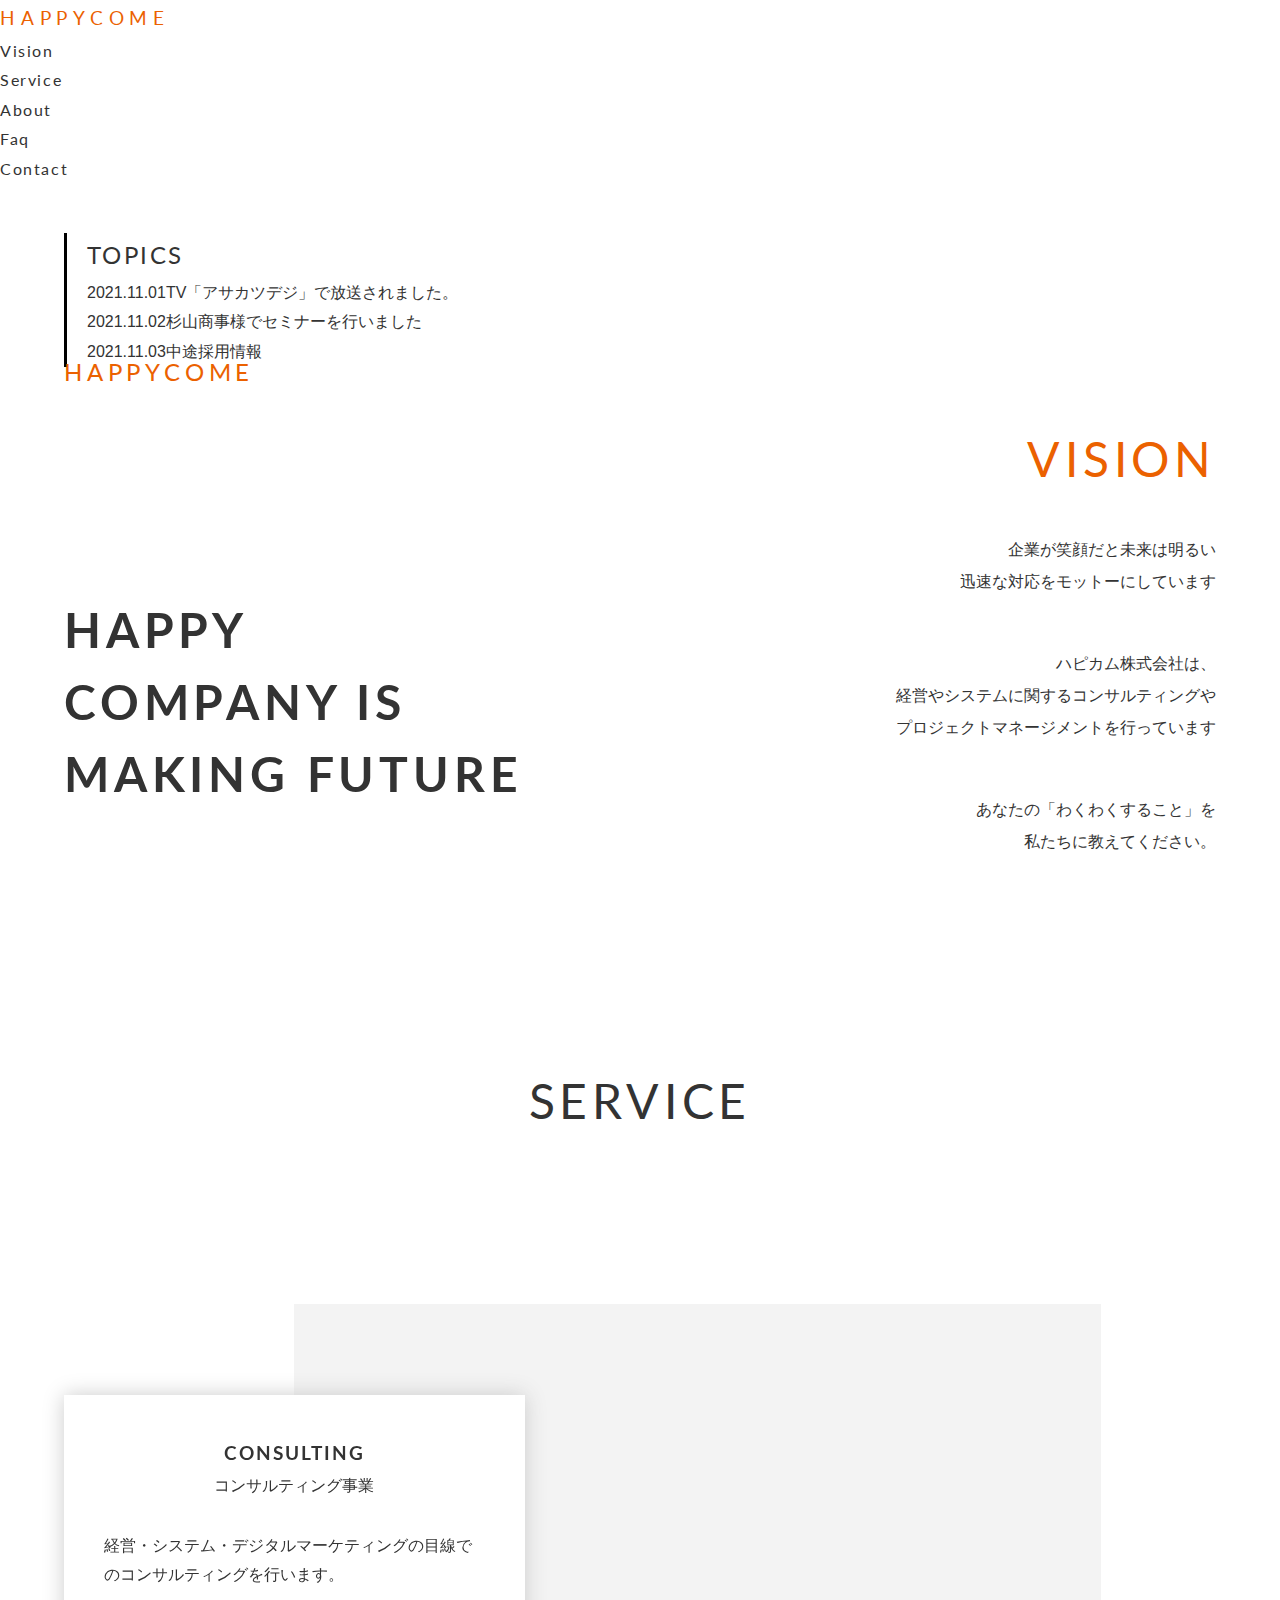
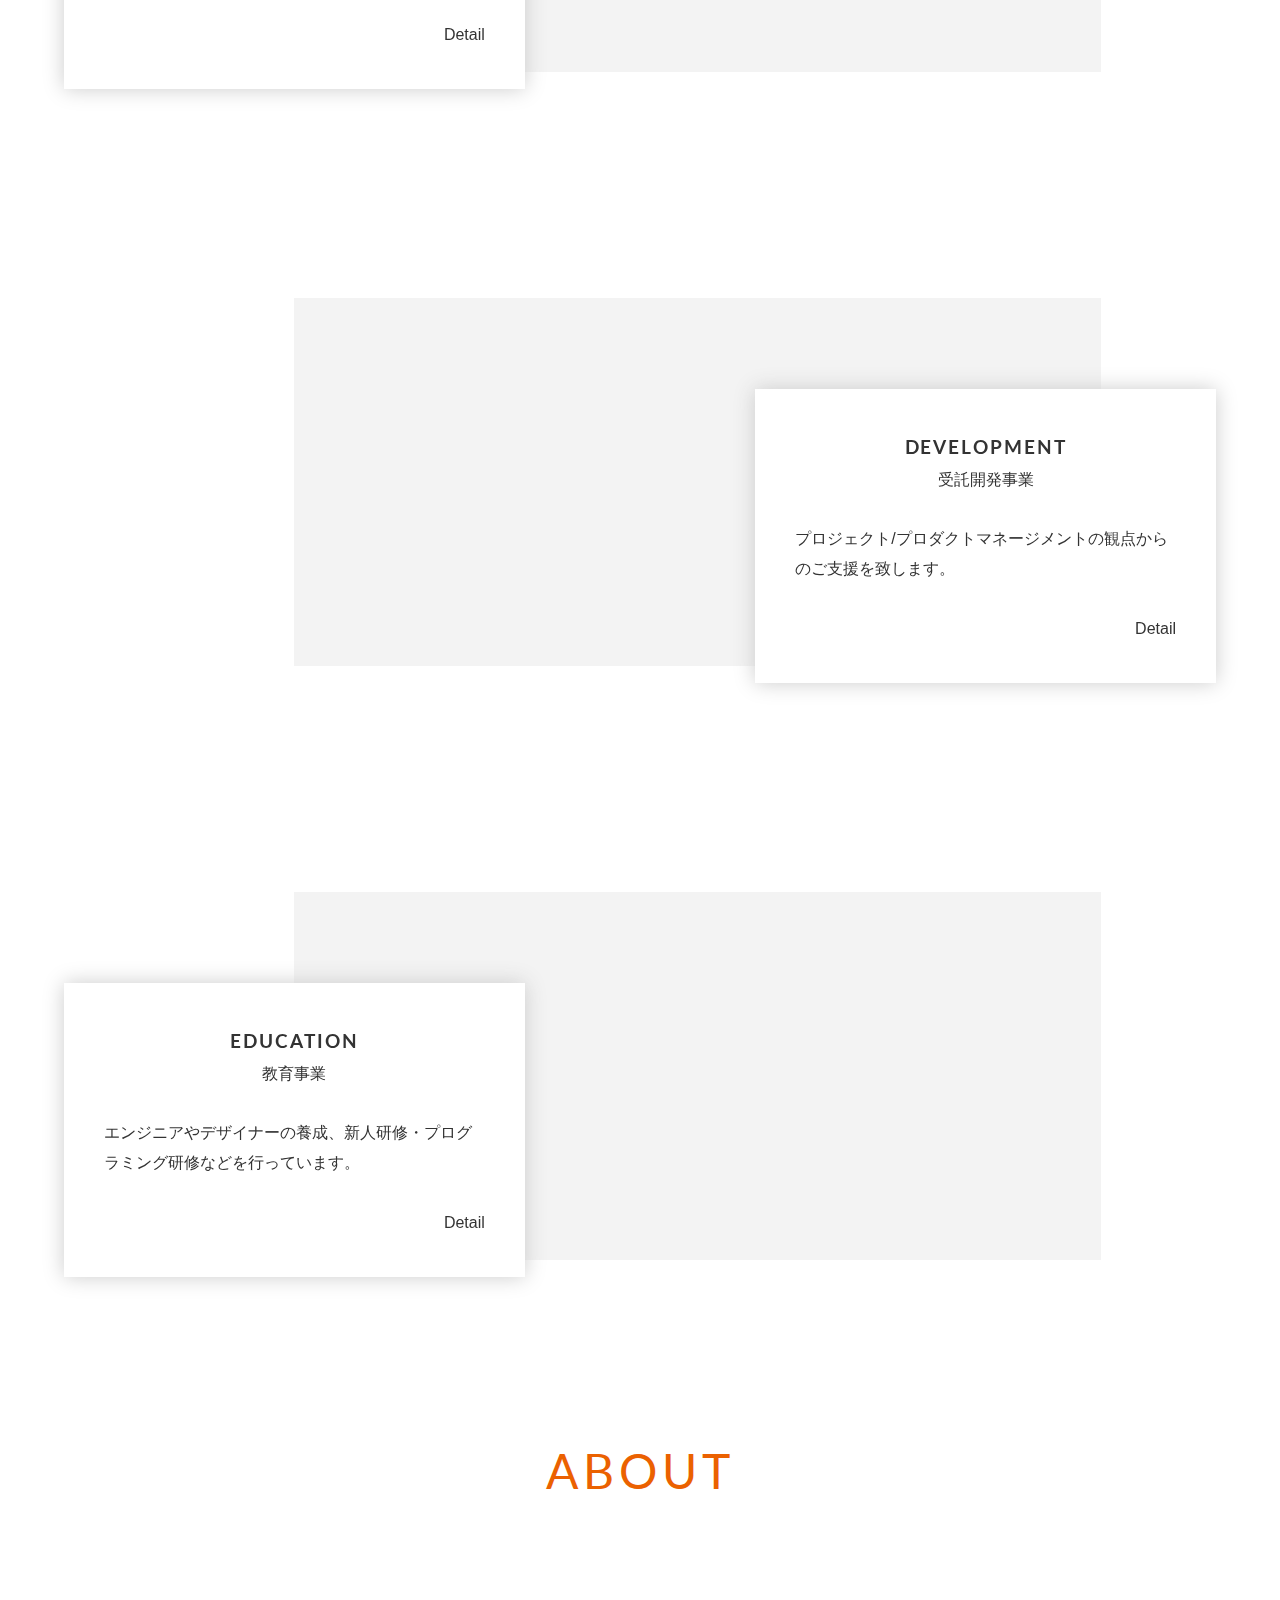
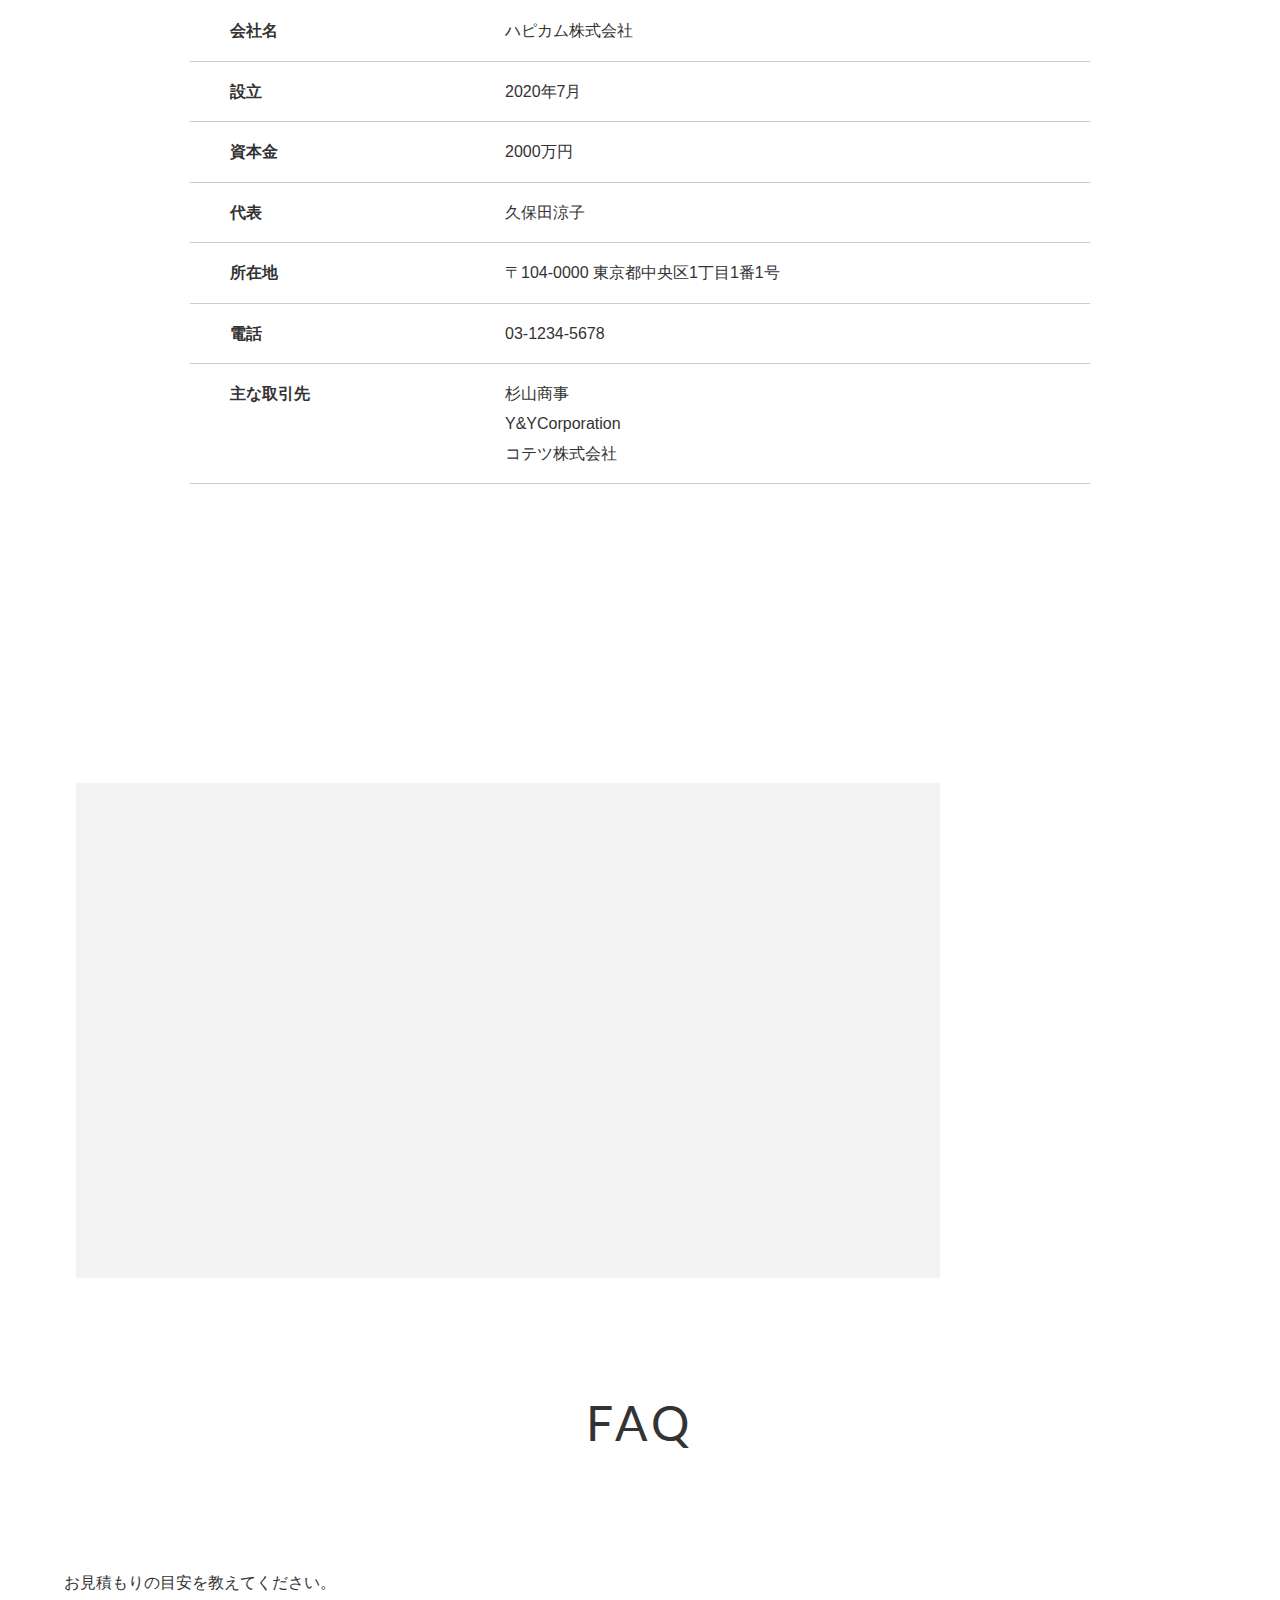
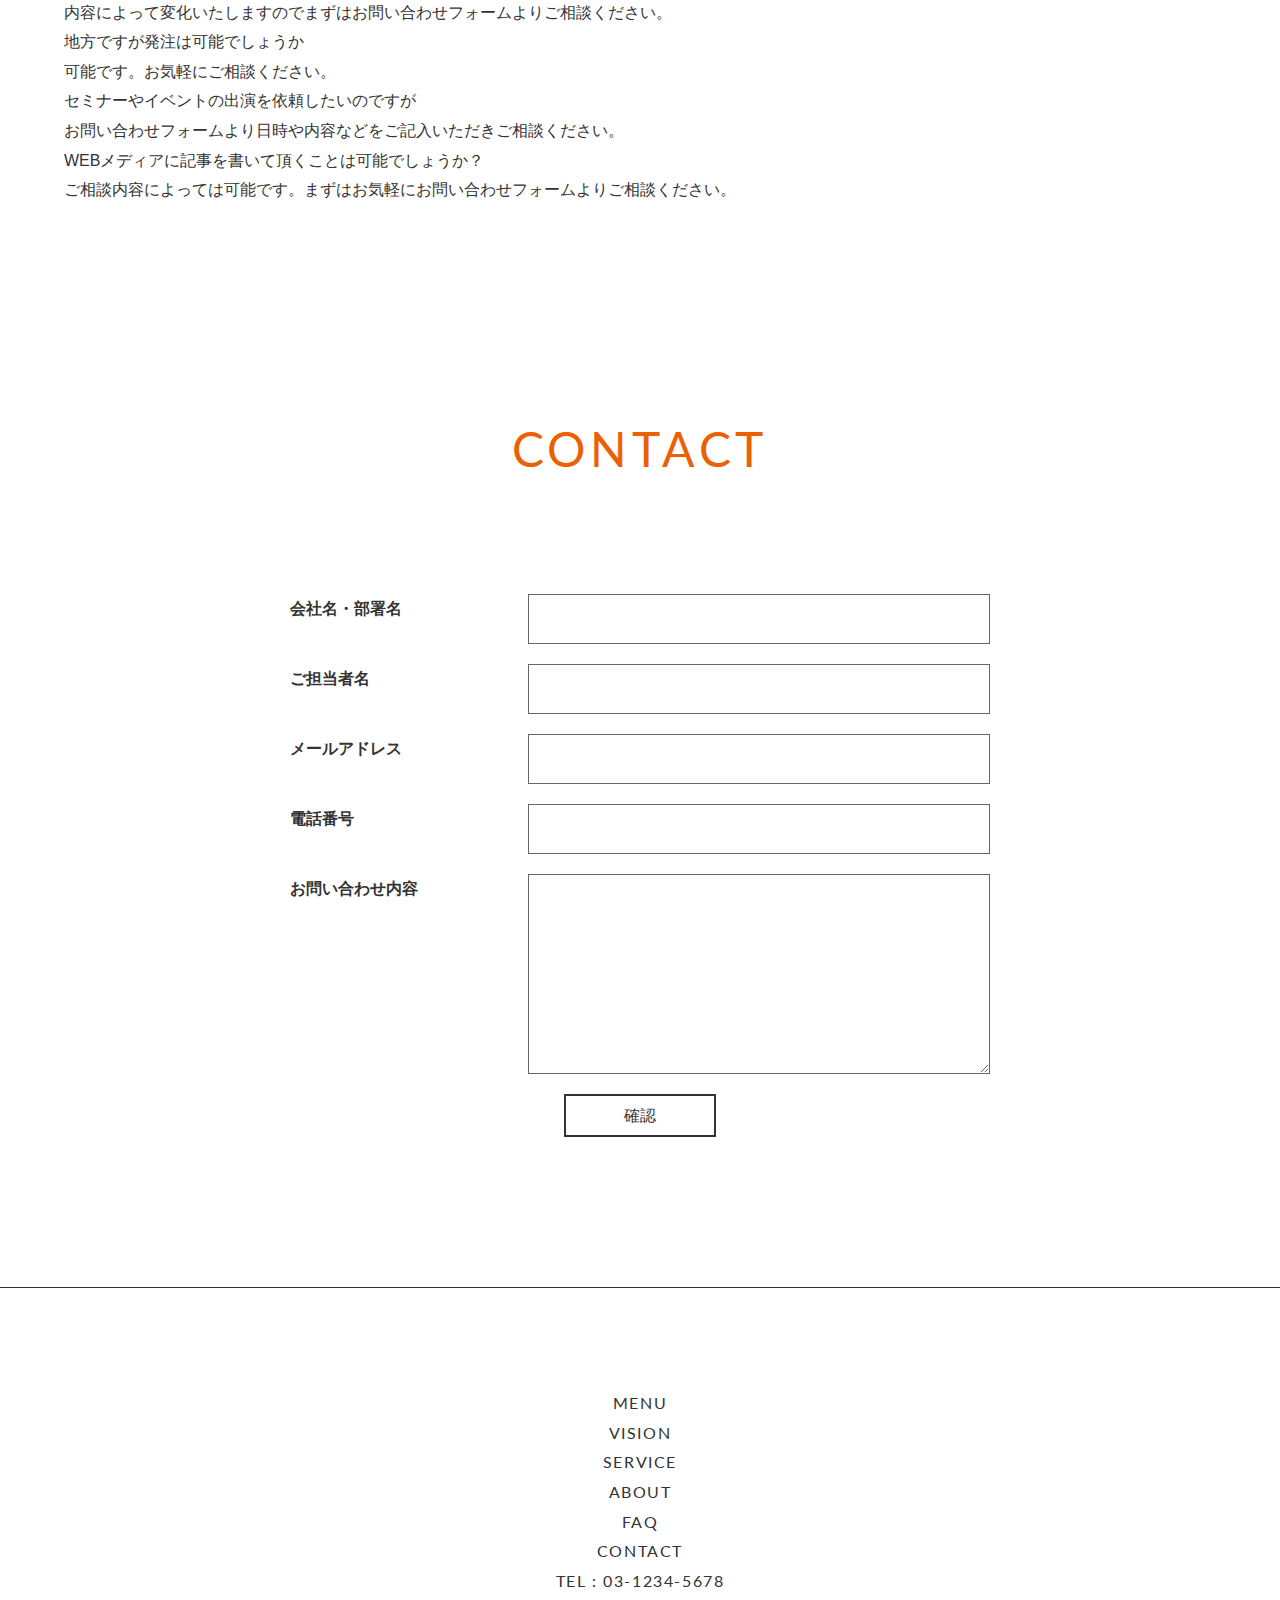
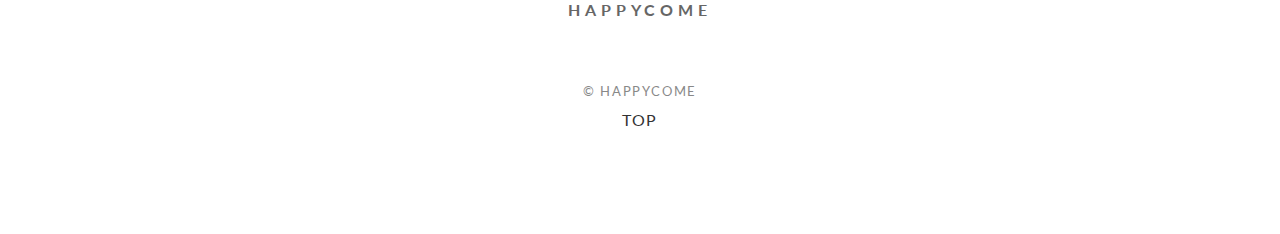
==== sample.html @ e4f0f5d7 "9/10コミット" ====
<!DOCTYPE html>
<html lang="ja">
<head>
<meta charset="utf-8">
<title>1-7 ミニマルな企業サイト</title>
<meta name="description"  content="書籍「動くWebデザインアイディア帳」のサンプルサイトです">
<meta name="robots" content="noindex,nofollow"><meta name="keywords"  content="">
<meta name="viewport" content="width=device-width,initial-scale=1.0">
<!--=============Google Font ===============-->
<link href="https://fonts.googleapis.com/css?family=Lato:900&display=swap" rel="stylesheet">
<!--==============レイアウトを制御する独自のCSSを読み込み===============-->
<!--機能編 9-4-1 ニュースティッカー-->
<link rel="stylesheet" type="text/css" href="https://cdnjs.cloudflare.com/ajax/libs/bxslider/4.2.15/jquery.bxslider.min.css">
<!--自作のCSS-->
<link rel="stylesheet" type="text/css" href="css/reset.css">
<link rel="stylesheet" type="text/css" href="css/parts.css">
<link rel="stylesheet" type="text/css" href="css/sample.css">
</head>

<body>
<div id="splash">
<div id="splash-logo"><div class="bgextend bgLRextend"><span class="bgappear">Happycome</span></div></div>
<!--/splash--></div>
<div class="splashbg"></div><!---画面遷移用-->

<div id="wrapper">
<header id="header">
<h1><a href="#"><span class="bgextend bgLRextendTrigger"><span class="bgappearTrigger">Happycome</span></span></a></h1>
    
<nav id="pc-nav">
        <ul>
            <li><a href="#vision"><span class="bgextend bgLRextendTrigger"><span class="bgappearTrigger">Vision</span></span></a></li>
            <li><a href="#service"><span class="bgextend bgLRextendTrigger"><span class="bgappearTrigger">Service</span></span></a></li>
            <li><a href="#about"><span class="bgextend bgLRextendTrigger"><span class="bgappearTrigger">About</span></span></a></li>
            <li><a href="#faq"><span class="bgextend bgLRextendTrigger"><span class="bgappearTrigger">Faq</span></span></a></li>
            <li><a href="#contact"><span class="bgextend bgLRextendTrigger"><span class="bgappearTrigger">Contact</span></span></a></li>
        </ul>
</nav>   
</header>
<div id="top-main">
<p class="top-lead"><span class="bgextend bgLRextendTrigger"><span class="bgappearTrigger">HAPPY</span></span><br><span class="bgextend bgLRextendTrigger"><span class="bgappearTrigger">Company is</span></span><br><span class="bgextend bgLRextendTrigger"><span class="bgappearTrigger">Making Future</span></span></p>
<!--/top-main--></div>

<div id="container">

<main id="main-area">
<section id="topics">
    <h2><span class="bgextend bgLRextendTrigger"><span class="bgappearTrigger">Topics</span></span></h2>
    <ul class="slider">
    <li><a href="#"><time datetime="2021-11-01">2021.11.01</time>TV「アサカツデジ」で放送されました。</a></li>
    <li><a href="#"><time datetime="2021-11-02">2021.11.02</time>杉山商事様でセミナーを行いました</a></li>
    <li><a href="#"><time datetime="2021-11-03">2021.11.03</time>中途採用情報</a></li>
    </ul>
</section>

<section id="vision" class="scroll-point">
        <div class="img flipLeftTrigger"></div>
        <div class="content flipLeftTrigger">
        <h2><span class="bgextend bgLRextendTrigger"><span class="bgappearTrigger">Vision</span></span></h2>
        <p class="vision-lesad"><span class="bgextend bgLRextendTrigger"><span class="bgappearTrigger">企業が笑顔だと未来は明るい<br>迅速な対応をモットーにしています</span></span></p>

        <p>ハピカム株式会社は、<br>経営やシステムに関するコンサルティングや<br>プロジェクトマネージメントを行っています</p>
        <p>あなたの「わくわくすること」を<br>私たちに教えてください。</p>
        </div>
</section>
    
<section id="service" class="scroll-point">
    <h2><span class="bgextend bgLRextendTrigger"><span class="bgappearTrigger">Service</span></span></h2>
    <section class="service-area flex flex-wrap justify-between">
    <figure class="img flipLeftTrigger"><img src="img/pict_02.jpg" alt=""></figure>
    <div class="content flipLeftTrigger">
        <div class="content-area">
        <h3><span>Consulting</span>コンサルティング事業</h3>
        <p>経営・システム・デジタルマーケティングの目線でのコンサルティングを行います。</p>
        <div class="btn"><a href="#" class="btnlinestretches3"><span>Detail</span></a></div>
        </div>
    </div>
    </section>
 
    <section class="service-area flex flex-wrap justify-between">
    <figure class="img flipLeftTrigger"><img src="img/pict_03.jpg" alt=""></figure>
    <div class="content flipLeftTrigger">
        <div class="content-area">
        <h3><span>Development</span>受託開発事業</h3>
        <p>プロジェクト/プロダクトマネージメントの観点からのご支援を致します。</p>
        <div class="btn"><a href="#" class="btnlinestretches3"><span>Detail</span></a></div>
        </div>
    </div>
    </section>
    
    <section class="service-area flex flex-wrap justify-between">
    <figure class="img flipLeftTrigger"><img src="img/pict_04.jpg" alt=""></figure>
    <div class="content flipLeftTrigger">
        <div class="content-area">
        <h3><span>Education</span>教育事業</h3>
        <p>エンジニアやデザイナーの養成、新人研修・プログラミング研修などを行っています。</p>
        <div class="btn"><a href="#" class="btnlinestretches3"><span>Detail</span></a></div>
        </div>
    </div>
    </section>
    
</section>
    
<section id="about" class="scroll-point">
    <h2><span class="bgextend bgLRextendTrigger"><span class="bgappearTrigger">About</span></span></h2>
    <ul class="about-list fadeUpTrigger">
        <li>
        <dl>
            <dt>会社名</dt><dd>ハピカム株式会社</dd>
        </dl>
        </li>
        <li>
        <dl>
            <dt>設立</dt><dd>2020年7月</dd>
        </dl>
        </li>
        <li>
        <dl>
            <dt>資本金</dt><dd>2000万円</dd>
        </dl>
        </li>
        <li>
        <dl>
            <dt>代表</dt><dd>久保田涼子</dd>
        </dl>
        </li>
        <li>
        <dl>
            <dt>所在地</dt><dd>〒104-0000 東京都中央区1丁目1番1号</dd>
        </dl>
        </li>
        <li>
        <dl>
            <dt>電話</dt><dd>03-1234-5678</dd>
        </dl>
        </li>
        <li>
        <dl>
            <dt>主な取引先</dt><dd>杉山商事<br>Y&amp;YCorporation<br>コテツ株式会社</dd>
        </dl>
        </li>
    </ul>
</section>
    
<div class="Trigger"><div class="faq-bg"></div></div>
    
<section id="faq" class="scroll-point">
    <h2><span class="bgextend bgLRextendTrigger"><span class="bgappearTrigger">FAQ</span></span></h2>
    <ul class="accordion-area">
			<li class="fadeUpTrigger">
					<section class="open">
						<h3 class="title">お見積もりの目安を教えてください。</h3>
						<div class="box">
							<p>内容によって変化いたしますのでまずはお問い合わせフォームよりご相談ください。</p>
						</div>
					</section>
				</li>
				<li class="fadeUpTrigger">
					<section>
						<h3 class="title">地方ですが発注は可能でしょうか</h3>
						<div class="box">
							<p>可能です。お気軽にご相談ください。</p>
						</div>
					</section>
				</li>
				<li class="fadeUpTrigger">
					<section>
						<h3 class="title">セミナーやイベントの出演を依頼したいのですが</h3>
						<div class="box">
							<p>お問い合わせフォームより日時や内容などをご記入いただきご相談ください。</p>
						</div>
					</section>
					
				</li>
				<li class="fadeUpTrigger">
					<section>
						<h3 class="title">WEBメディアに記事を書いて頂くことは可能でしょうか？</h3>
						<div class="box">
							<p>ご相談内容によっては可能です。まずはお気軽にお問い合わせフォームよりご相談ください。</p>
						</div>
					</section>
					
				</li>

			</ul>
</section>
<section id="contact" class="scroll-point">
    <h2><span class="bgextend bgLRextendTrigger"><span class="bgappearTrigger">Contact</span></span></h2>
    <form method="post" action="" enctype="multipart/form-data">
        <ul class="form-list fadeUpTrigger">
        <li>
        <dl>
        <dt><label for="division">会社名・部署名</label></dt>
        <dd><input type="text" name="Division" id="division" size="60" value="">
        </dd>
        </dl>
        </li>
        <li>
        <dl>
        <dt><label for="name">ご担当者名</label></dt>
        <dd><input type="text" name="Name" id="name" size="60" value="">
        </dd>
        </dl>
        </li>
        <li>
        <dl>
        <dt><label for="email">メールアドレス</label></dt>
        <dd><input type="email" name="E-mail" id="email" size="60" value="">
        </dd>
        </dl>
        </li>
        <li>
        <dl>
        <dt><label for="tel">電話番号</label></dt>
        <dd><input type="text" name="Tel" id="tel" size="60" value="">
        </dd>
        </dl>
        </li>
        <li>
        <dl>
        <dt><label for="msg">お問い合わせ内容</label></dt>
        <dd><textarea name="Message" id="msg" cols="50" rows="5"></textarea>
        </dd>
        </dl>
        </li>
        </ul>

        <div class="submit-btn fadeUpTrigger"><input type="submit" name="submit" value="確認"></div>
    </form>
    
</section>
</main>
<!--/container--></div>	

<footer id="footer">

<div class="openbtn"><span></span><span>Menu</span><span></span></div>
<div id="g-nav">
<div id="g-nav-list">
        <ul>
            <li><a href="#vision">Vision</a></li>
            <li><a href="#service">Service</a></li>
            <li><a href="#about">About</a></li>
            <li><a href="#faq">Faq</a></li>
            <li><a href="#contact">Contact</a></li>
            <li><a href="tel:03-1234-5678">TEL : 03-1234-5678</a></li>
        </ul>
</div>
</div> 
    <p class="footer-logo">Happycome</p>
    <small>&copy; Happycome</small>
	<p id="page-top"><a href="#">Top</a></p>	
</footer>
<!--/wrapper--></div>
   
<!--=============JS ===============--> 
<!--jQuery-->
<script src="https://code.jquery.com/jquery-3.4.1.min.js" integrity="sha256-CSXorXvZcTkaix6Yvo6HppcZGetbYMGWSFlBw8HfCJo=" crossorigin="anonymous"></script>
<!--機能編 9-4-1 ニュースティッカー-->   
<script src="https://cdnjs.cloudflare.com/ajax/libs/bxslider/4.2.15/jquery.bxslider.min.js"></script>
<!--機能編 9-1-5 スクロールをするとエリアの高さに合わせて線が伸びる-->  
<script src="https://cdnjs.cloudflare.com/ajax/libs/scrollgress/2.0.0/scrollgress.min.js"></script>
<!--自作のJS-->   
<script src="js/script.js"></script>
</body>
</html>
---- css/sample.css ----
@charset "utf-8";
/* レイアウトのためのCSS */

body{
    font-family:"游ゴシック体", YuGothic, "游ゴシック Medium", "Yu Gothic Medium", "游ゴシック", "Yu Gothic", "メイリオ", sans-serif;
	color: #333;
	font-size:1rem;
	line-height:1.85;
	-webkit-font-smoothing: antialiased;
	-moz-osx-font-smoothing: grayscale;
	-webkit-text-size-adjust: 100%; 
	word-wrap: break-word;
}

@media screen and (max-width:768px) {
body{
	font-size:0.8rem;
	}
}

*{box-sizing: border-box;}

ul{
	margin:0;
	padding: 0;
	list-style: none;
}

a{
	color: #333;
	text-decoration: none;
    outline: none;
}

img{
    width: 100%;
    height: auto;
}

/* font-family */

#splash-logo,
.top-lead,
h1,
h2,
h3 span,
#g-nav,
#pc-nav,
.openbtn,
#footer{
    font-family: 'Lato', sans-serif;
    letter-spacing: 0.1em;
}

/* splash */

#splash-logo{
    font-size: 1.2rem;
    letter-spacing: 0.3em;
    text-transform: uppercase;
    color: #eb6100;
}

/* g-nav */

#g-nav.panelactive li:last-child a{
    margin: 30px 0 0 0;
    padding: 10px 20px;
    border: 2px solid #333;
    white-space: nowrap;
}

/*pc-nav*/

#pc-nav span.bgLRextend::before{
    background:#333;
}


@media screen and (max-width:990px) {
    #pc-nav{
        display: none;
    }
}

/* heading */

h1{
    text-transform: uppercase;
    font-size: 1.5rem;
    position: absolute;
    top: 40%;
    left: 5%;
    line-height: 1;
    letter-spacing: 0.2em;
}

@media screen and (max-width:550px) {
    h1{
        font-size:1.2rem;
        top: 32%;
    }
}


h1 a{
    color:#eb6100;
}

h2{
    text-transform: uppercase;
    font-size: 3rem;
}

@media screen and (max-width:768px) {

  h2{
      font-size:2rem;
    }
}

/* lead */

.top-lead{
    position: fixed;
    bottom:10%;
    left:5%;
    font-size:3rem;
    text-transform: uppercase;
    font-weight: bold;
    line-height: 1.5;
}


.top-lead span.bgLRextend::before{
    background:#333;
}

@media screen and (max-width:550px) {
.top-lead{
    font-size:2.2rem;
    }
}
@media screen and (max-width:380px) {
.top-lead{
    font-size:1.8rem;
    }
}

/* main-area */

#main-area{
    width:90%;
    margin:0 auto;
    padding: 50px 0; 
}

/* topics */

#topics{
    border-left:3px solid #000;
    padding: 0 0 0 20px;
}

@media screen and (max-width:768px) {
    #topics{
        margin:0 0 100px 0;
}
}

#topics h2{
    font-size: 1.5rem;
}

#topics h2 span.bgLRextend::before{
    background:#333;
}

.bx-wrapper{
    box-shadow:none;
    border:none;
}

/* vision */

#vision{
    display: flex;
    justify-content:space-between;
    align-items: center;
    flex-wrap: wrap;
    margin:0 0 100px 0;
}

@media screen and (max-width:768px) {
    #vision{
        margin:0 0 50px 0;
    }
    
}

#vision .img{
    width:40%;
    min-height: 590px;
    background:url("../img/pict_01.jpg") no-repeat center;
    background-size: cover;
}

#vision .content{
   width:50%; 
    text-align: right;
}

@media screen and (max-width:768px) {
  #vision .img{
    width:100%;
    min-height: 290px;
      margin:0 0 50px 0;
}

#vision .content{
   width:100%; 
    text-align: left;
}  
}

#vision h2{
    color:#eb6100;
    margin:0 0 30px 0;
}

#vision p{
    line-height: 2;
    margin: 0 0 50px 0;
}

#vision .vision-lead{
    position: relative;
    color:#eb6100;
    font-size:1.3rem;
    font-weight: bold;
    margin: 0 0 90px 0;
}

@media screen and (max-width:768px) {
#vision .vision-lead{
    font-size:1rem;
    }
    
}

#vision .vision-lead::after{
     content:'';
    position: absolute;
    bottom:-30px;
    right:0;
    background:#eb6100;
    width:12em;
    height: 3px;
}

/* service */

#service h2{
    text-align: center;
    margin:0 0 100px 0;
}

@media screen and (max-width:550px) {
#service h2{
    margin:0 0 50px 0;
    }
}

#service h2 span.bgLRextend::before{
    background:#333;
}


#service .service-area{
    position: relative;
    display: flex;
    justify-content: space-between;
    flex-wrap: wrap;
    margin:0 0 300px 0;
}

@media screen and (max-width:768px) {
#service .service-area{
    margin:0 0 200px 0;   
}
}

@media screen and (max-width:590px) {
 #service .service-area{
    margin:0 0 50px 0;   
}
   
}

#service .service-area::after{
     content:'';
    position: absolute;
    width: 70%;
    height: 23em;
    background:#f3f3f3;
    right:10%;
    top:20%;
    z-index: -1;
}


#service .service-area:nth-of-type(2n+1){
     flex-direction: row-reverse;
}


#service .service-area .img{
    width:50%;
}

#service .service-area .content{
    width:40%;
    background:#fff;
    box-shadow: 0 0 20px #ccc;
    display: flex;
    justify-content: center;
    align-items: center;
    position: relative;
    top:150px;
}

@media screen and (max-width:768px) {
#service .service-area .content{
    width:47%;
    top:100px;
    }  
}

@media screen and (max-width:590px) {
#service .service-area .img{
    width:100%;
    z-index: 2;
}
#service .service-area .content{
    width:100%;
    top:-10px;
    animation:none;
    opacity: 1;
    z-index: 1;
}
}

#service .service-area .content-area{
    padding:40px;   
}

#service .service-area .content-area h3{
     text-align: center;
    font-size: 1rem;
    margin: 0 0 30px 0;
}

#service .service-area .content-area h3 span{
    font-weight: bold;
    text-transform: uppercase;
    display: block;
    font-size: 1.2rem;
}

#service .service-area .content-area p{
     margin:0 0 30px 0;   
}

#service .btn{
    text-align: right;
}

/* about */

#about{
    margin: 0 0 200px 0;
}

@media screen and (max-width:768px) {
#about{
    margin: 0 0 100px 0;
}
    
}

#about h2{
    text-align: center;
    color:#eb6100;
    margin:0 0 100px 0;
}

@media screen and (max-width:550px) {
#about h2{
    margin:0 0 50px 0;
    }
}

#about .about-list{
   width: 96%;
    max-width: 900px;
    margin: 0 auto;
}

#about .about-list li{
    border-bottom: 1px solid #ccc;
    margin:0 0 15px 0;
    padding: 0 0 15px 0;
}

#about .about-list dl{
     display: flex;
    justify-content: space-between;
}

#about .about-list dt{
    width:30%;
    padding: 0 0 0 40px;
}

@media screen and (max-width:590px) {

#about .about-list dt{
     padding:0 0 0 10px; 
    }
}

#about .about-list dd{
    width:65%;
}

/* faq */

#faq{
    margin:0 0 200px 0;
}

#faq h2{
    text-align: center;
    margin:0 0 100px 0;
}


#faq h2 span.bgLRextend::before{
    background:#333;
}

.faq-bg{
    position: relative;
    height: 55vh;
    background:url("../img/pict_05.jpg") no-repeat center;
    background-size:cover;
    margin: 0 0 200px 25%;
}

.faq-bg::after{
    content:'';
    position: absolute;
    top:20%;
    left:-32%;
    width:100%;
    height:55vh;
    background:#f3f3f3;
    z-index: -1;
}

@media screen and (max-width:768px) {

.faq-bg,
.faq-bg::after{
    height:35vh;
}   
}

@media screen and (max-width:550px) {
#faq{
    margin:0 0 100px 0;
}
    
#faq h2{
 margin: 0 0 50px 0;   
}
    
.faq-bg{
    margin:0 0 100px 25%;
}

.faq-bg,
.faq-bg::after{
    height:20vh;
} 
}

/* contact */

#contact{
    margin:0 0 100px 0;
}

#contact h2{
    text-align: center;
    margin:0 0 100px 0;
    color: #eb6101;
}

@media screen and (max-width:550px) {
 #contact h2{
     margin:0 0 50px 0;
    }
}

#contact .form-list{
    width:100%;
    max-width: 700px;
    margin: 0 auto;
}

#contact input , button , textarea , select {
	margin:0;
	padding:0;
	border:none;
	outline:none;
	background:none;
    font-size: 16px;
}

#contact .form-list input[type='text'] , 
#contact .form-list input[type='email'] , 
#contact .form-list textarea{
	width:100%;
	border:1px solid #666;
	background:#fff;
	padding: 10px;
	-webkit-appearance:none;
	   -moz-appearance:none;
	        appearance:none;
}

#contact .form-list input[type='text'] , input[type='email'] {
	height:50px;
}

#contact .submit-btn{
    width:152px;
    margin: 0 auto;
}

#contact input[type='submit']{
   border:2px solid #333;
    color: #333;
    text-align: center;
    padding: 5px 20px;
    width:152px;
    margin: 0 auto;
    transition: all .3s;
}

#contact input[type='submit']:hover{
    background: #333;
    color: #fff;
} 

#contact .form-list dl{
    display: flex;
    justify-content: space-between;
    flex-wrap: wrap;
	padding:0 0 20px 0;
}

#contact .form-list dt{
    width:30%;
}

#contact .form-list dd{
    width:66%;
}

#contact .form-list textarea {
	height:200px;
}

@media screen and (max-width:768px) {
#contact .form-list dt{
	margin:0 0 10px 0;
}
#contact .form-list dt,
#contact .form-list dd{
    width:100%;
}
	
}

/* footer */

#footer{
    padding: 100px 0;
    border-top:1px solid #333;
    text-align: center;
    background: #fff;
    position: relative;
    text-transform: uppercase;
}

#footer .footer-logo{
    font-weight: bold;
    letter-spacing: 0.3em;
    margin: 0 0 50px 0;
    color: #666;
}

#footer small{
     color:#888;
}
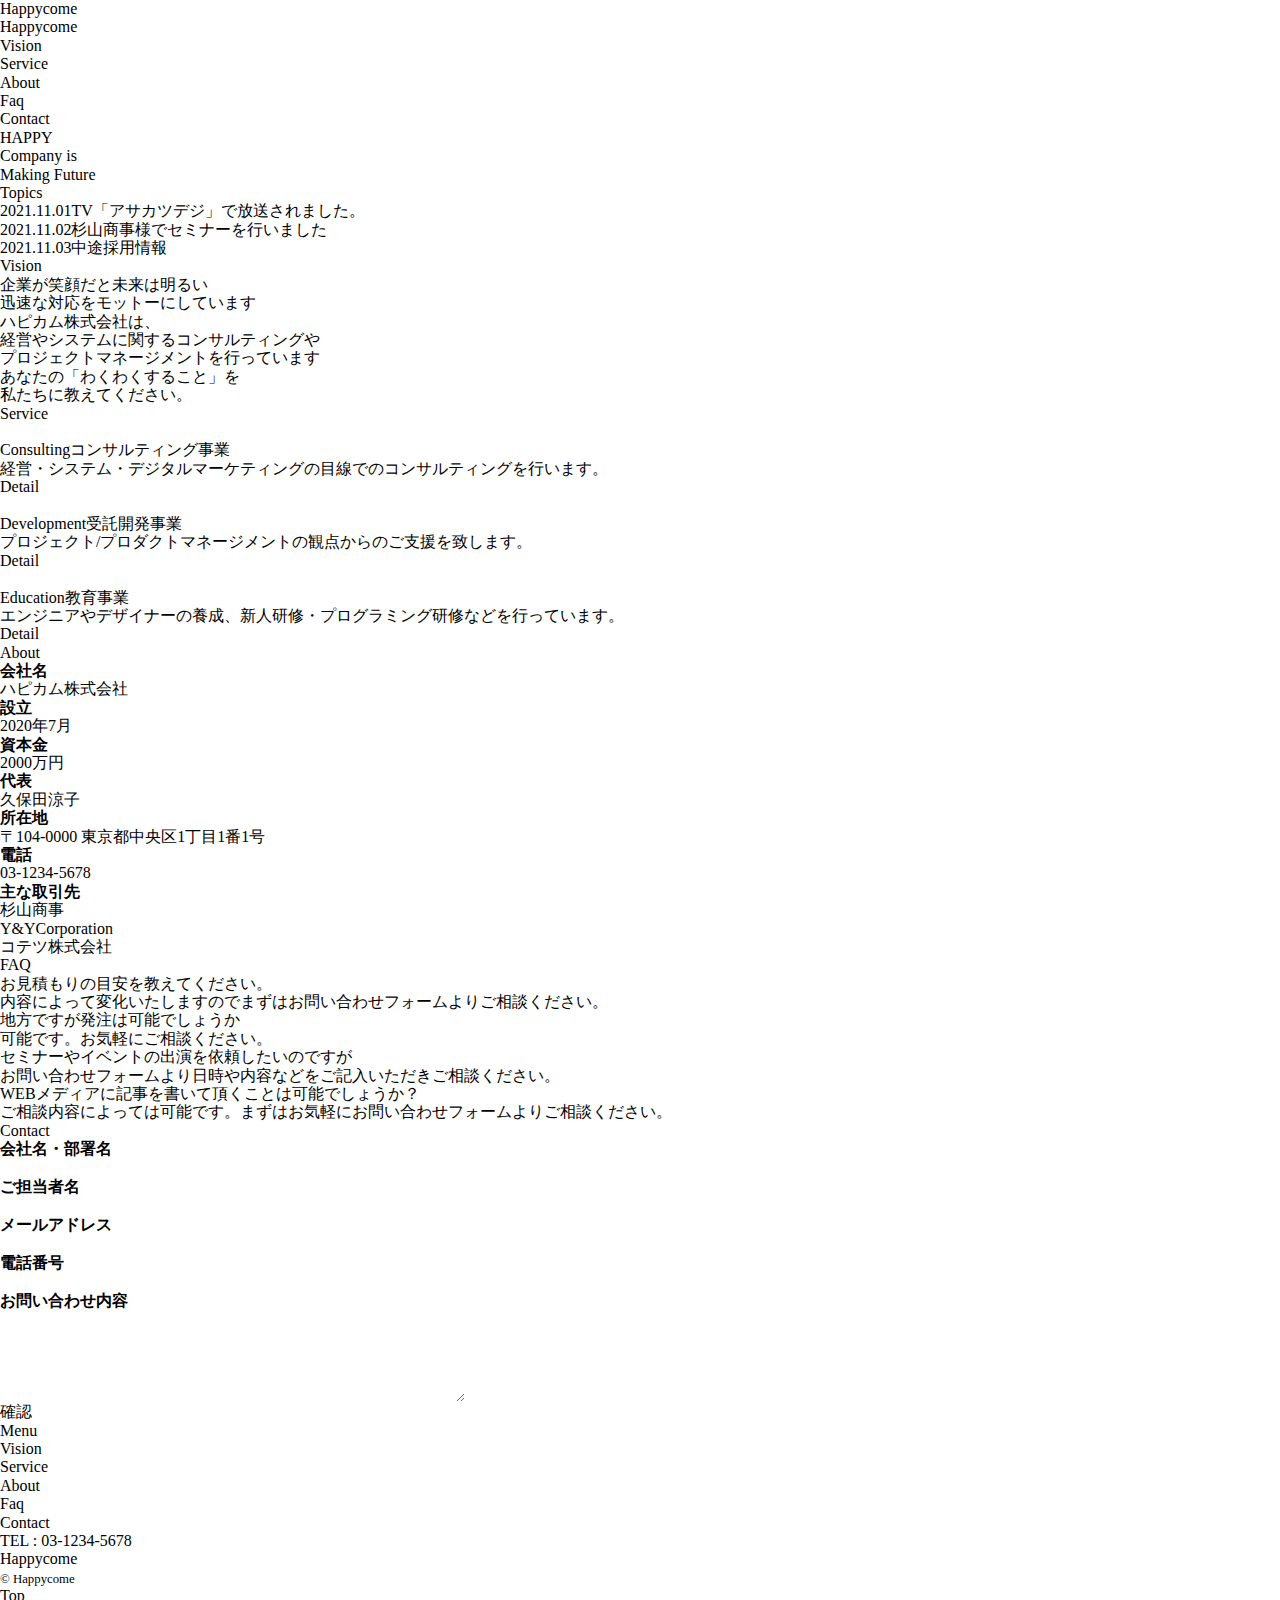
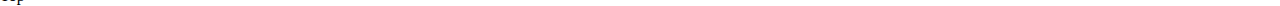
==== commit 261ce7d0: "9/14 コミット" ====
--- a/sample.html
+++ b/sample.html
@@ -14,7 +14,7 @@
 <!--自作のCSS-->
 <link rel="stylesheet" type="text/css" href="css/reset.css">
 <link rel="stylesheet" type="text/css" href="css/parts.css">
-<link rel="stylesheet" type="text/css" href="css/sample.css">
+<link rel="stylesheet" type="text/css" href="css/layout.css">
 </head>
 
 <body>
@@ -57,7 +57,7 @@
         <div class="img flipLeftTrigger"></div>
         <div class="content flipLeftTrigger">
         <h2><span class="bgextend bgLRextendTrigger"><span class="bgappearTrigger">Vision</span></span></h2>
-        <p class="vision-lesad"><span class="bgextend bgLRextendTrigger"><span class="bgappearTrigger">企業が笑顔だと未来は明るい<br>迅速な対応をモットーにしています</span></span></p>
+        <p class="vision-lead"><span class="bgextend bgLRextendTrigger"><span class="bgappearTrigger">企業が笑顔だと未来は明るい<br>迅速な対応をモットーにしています</span></span></p>
 
         <p>ハピカム株式会社は、<br>経営やシステムに関するコンサルティングや<br>プロジェクトマネージメントを行っています</p>
         <p>あなたの「わくわくすること」を<br>私たちに教えてください。</p>
@@ -142,7 +142,7 @@
     </ul>
 </section>
     
-<div class="Trigger"><div class="faq-bg"></div></div>
+<div class="fadeUpTrigger"><div class="faq-bg"></div></div>
     
 <section id="faq" class="scroll-point">
     <h2><span class="bgextend bgLRextendTrigger"><span class="bgappearTrigger">FAQ</span></span></h2>
@@ -226,7 +226,7 @@
         </ul>
 
         <div class="submit-btn fadeUpTrigger"><input type="submit" name="submit" value="確認"></div>
-    </form>
+        </form>
     
 </section>
 </main>
